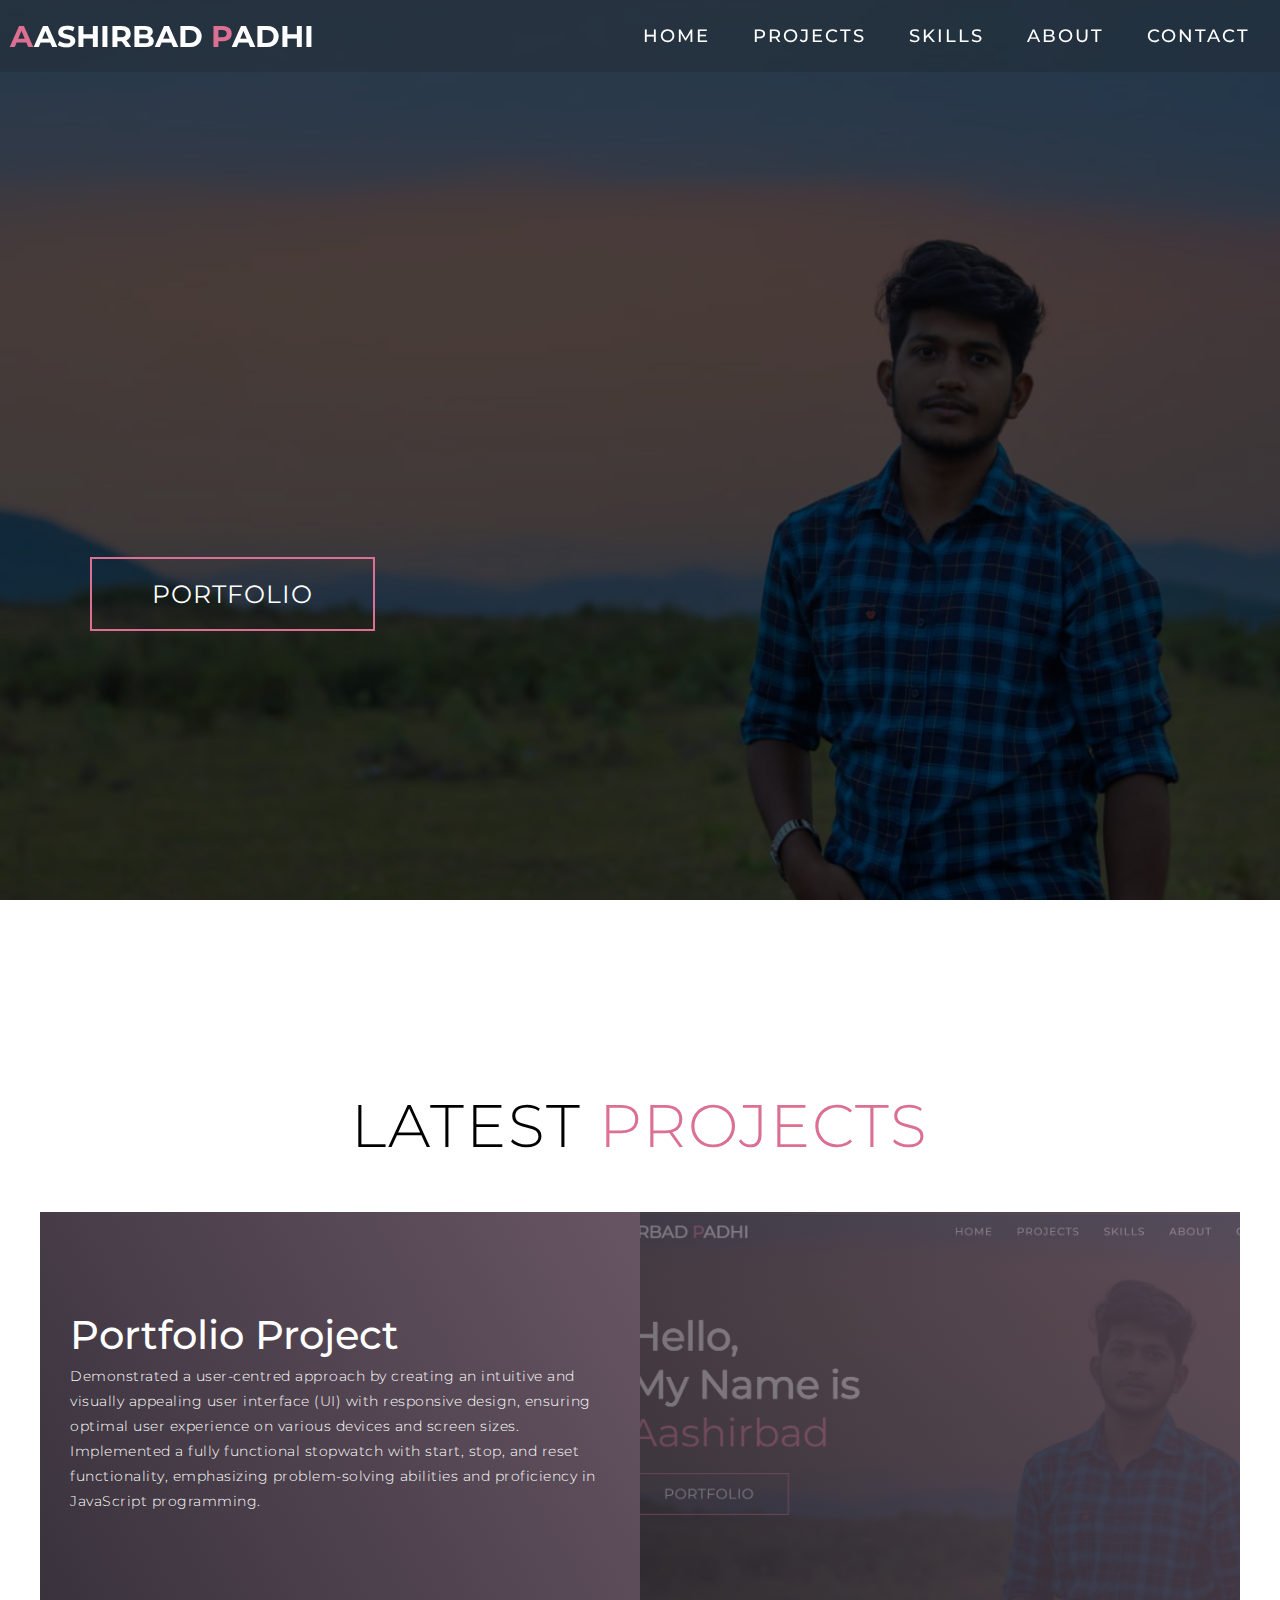
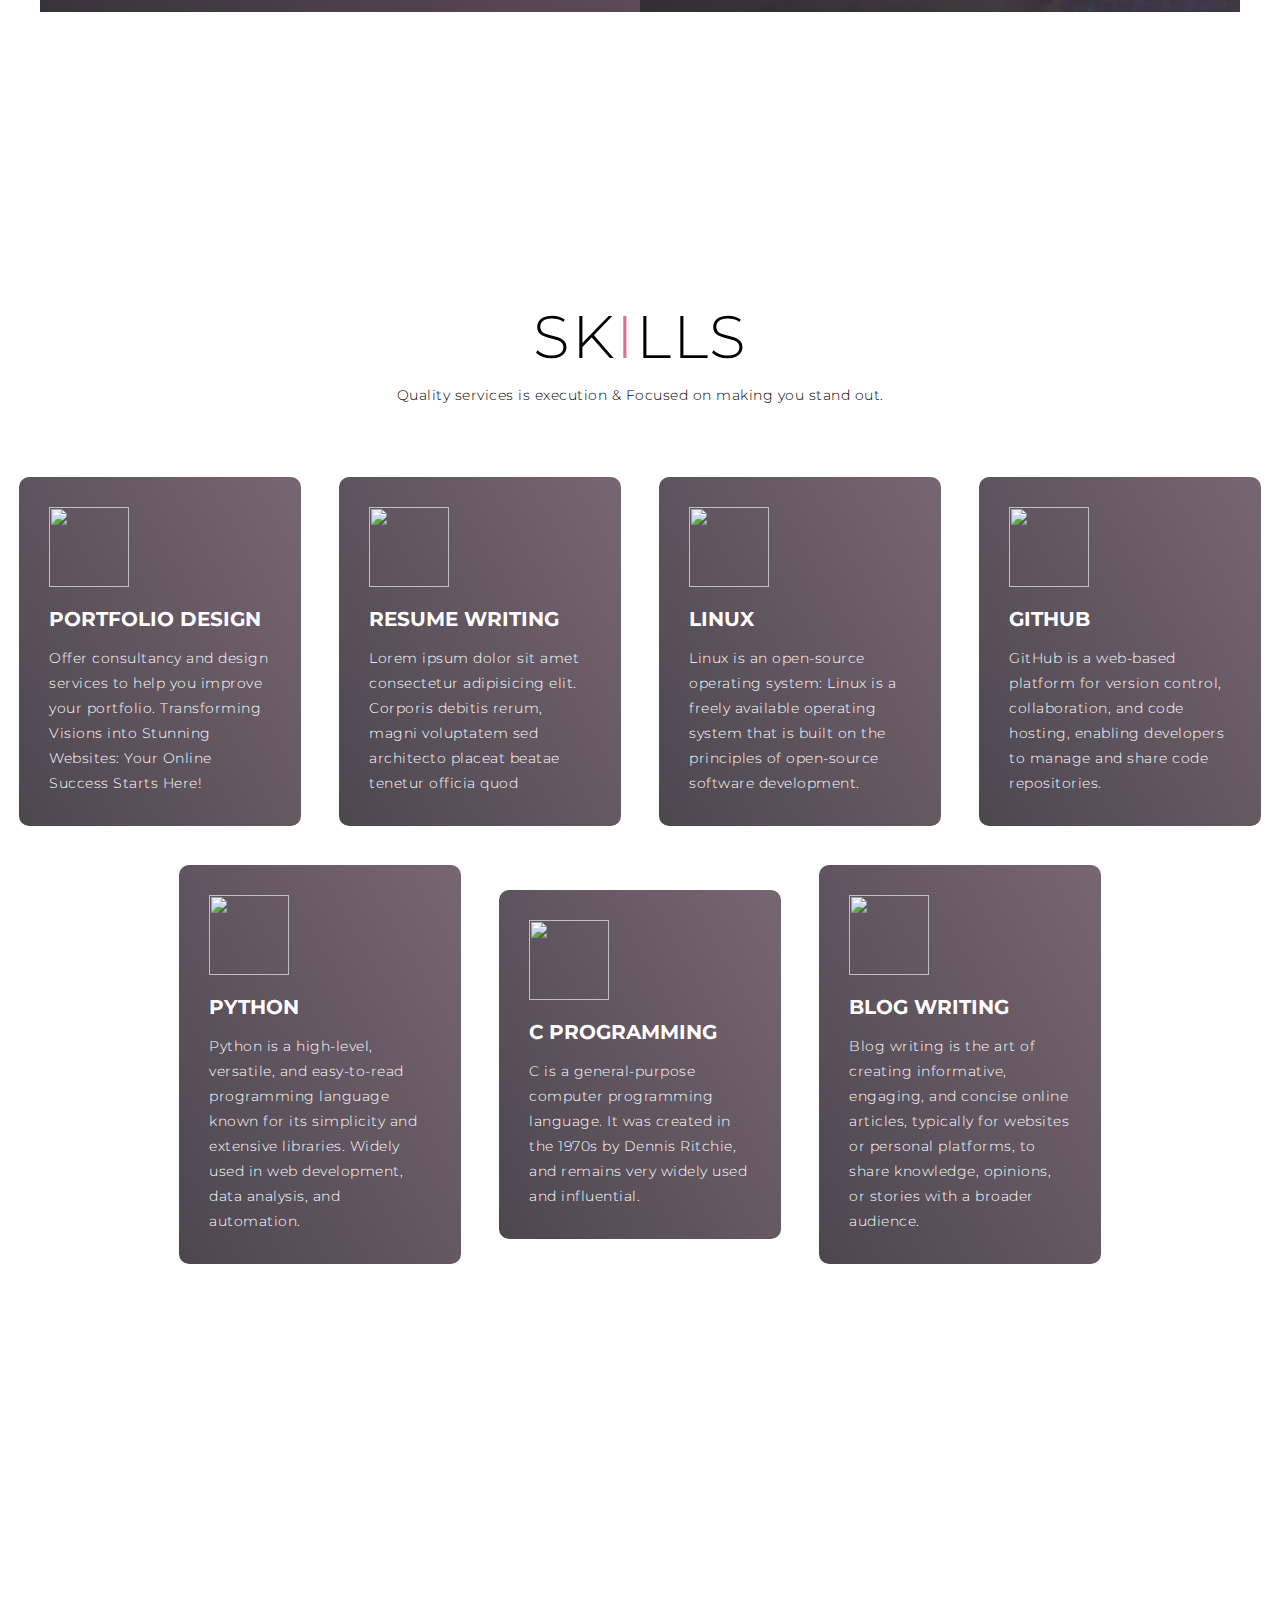
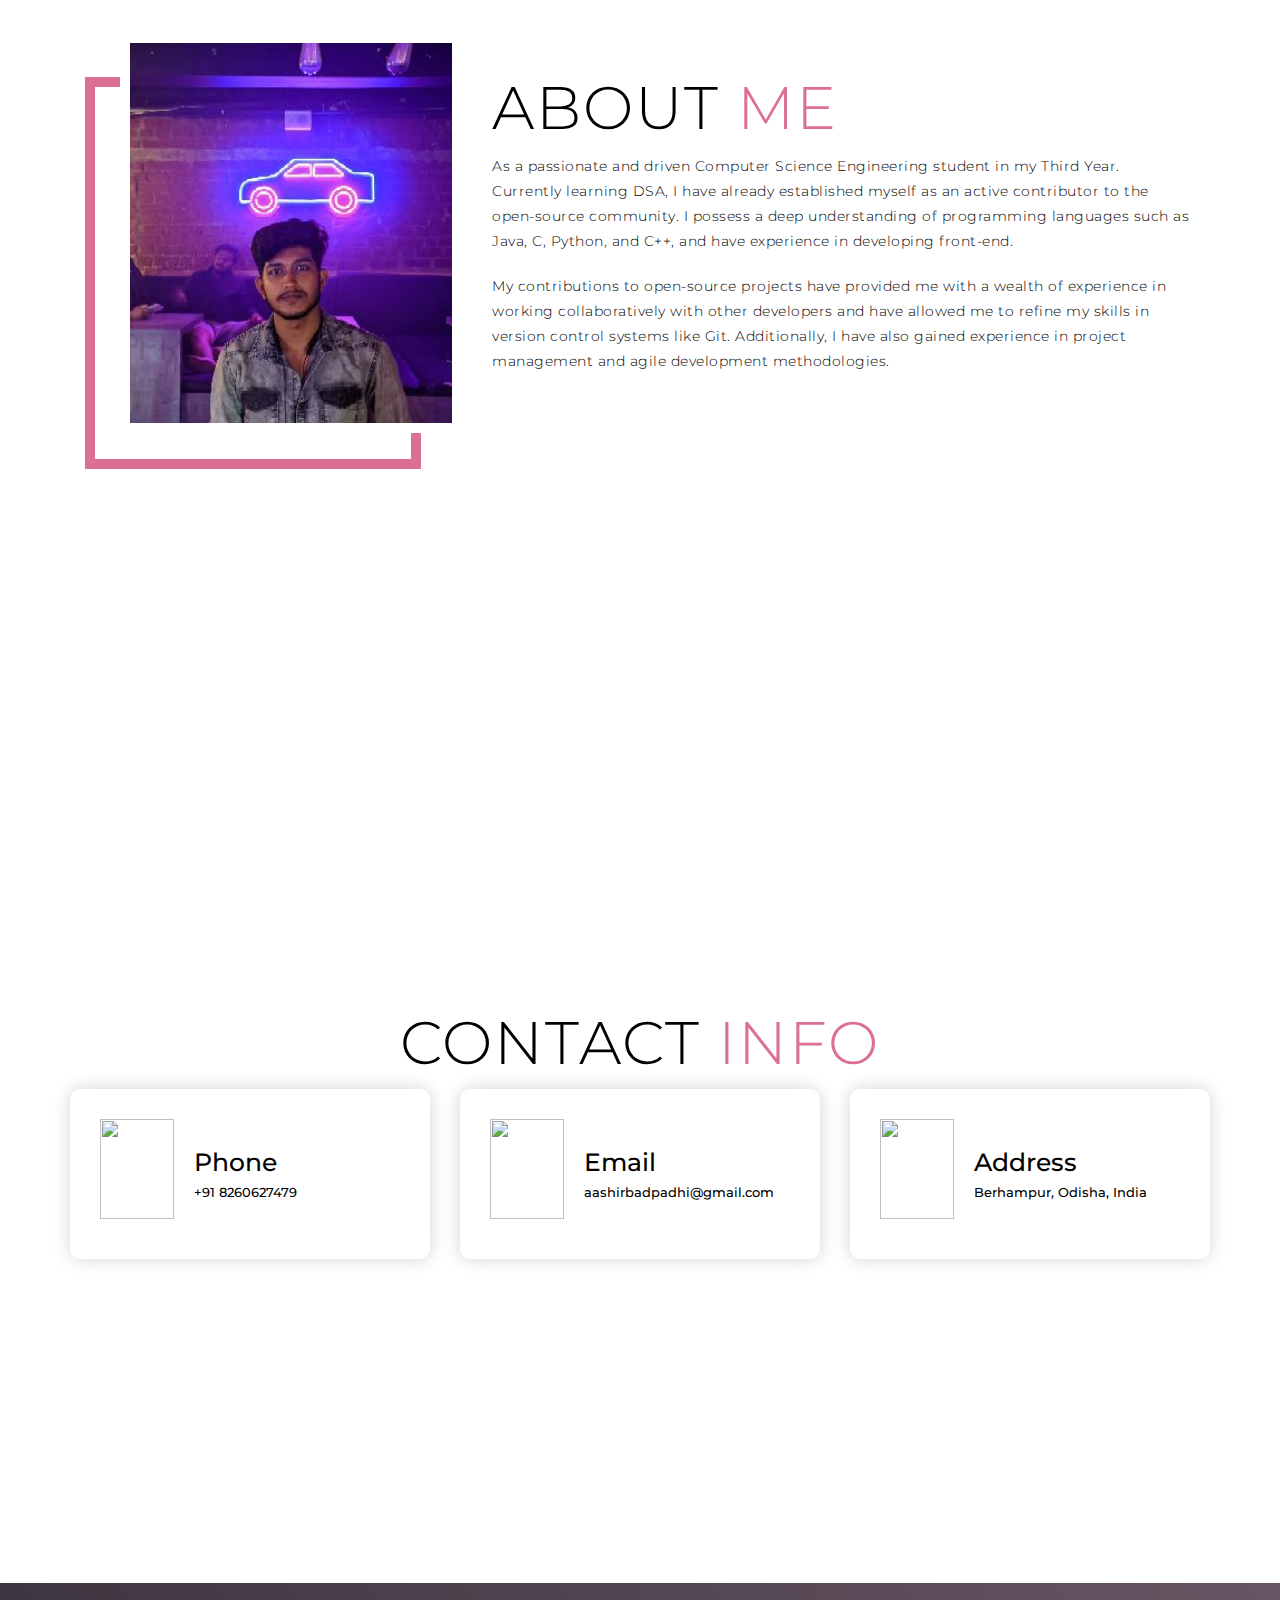
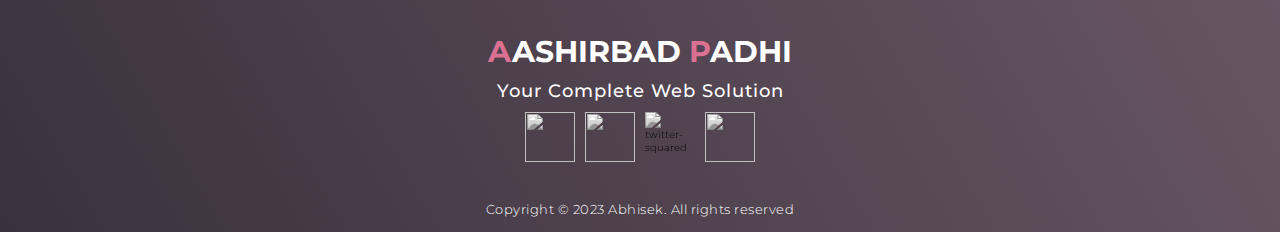
==== index.html @ 801e7cbf "portfolio site resources added" ====
<!DOCTYPE html>
<html lang="en">
<head>
  <meta charset="UTF-8">
  <meta name="viewport" content="width=device-width, initial-scale=1.0">
  <link rel="stylesheet" href="style.css">
  <title>Portfolio</title>
</head>
<body>
  <!-- Header -->
  <section id="header">
    <div class="header container">
      <div class="nav-bar">
        <div class="brand">
          <a href="#hero"><h1><span>A</span>ashirbad <span>P</span>adhi</h1></a>
        </div>
        <div class="nav-list">
          <div class="hamburger"><div class="bar"></div></div>
          <ul>
            <li><a href="#hero" data-after="Home">Home</a></li>
            <li><a href="#projects" data-after="Projects">Projects</a></li>
            <li><a href="#services" data-after="Service">Skills</a></li>
            <li><a href="#about" data-after="About">About</a></li>
            <li><a href="#contact" data-after="Contact">Contact</a></li>
          </ul>
        </div>
      </div>
    </div>
  </section>
  <!-- End Header -->


  <!-- Hero Section  -->
  <section id="hero">
    <div class="hero container">
      <div>
        <h1>Hello, <span></span></h1>
        <h1>My Name is <span></span></h1>
        <h1>Aashirbad <span></span></h1>
        <a href="#projects" type="button" class="cta">Portfolio</a>
      </div>
    </div>
  </section>
  <!-- End Hero Section  -->
  <!-- Projects Section -->
  <section id="projects">
    <div class="projects container">
      <div class="projects-header">
        <h1 class="section-title">Latest <span>Projects</span></h1>
      </div>
      <div class="all-projects">
        <div class="project-item">
          <div class="project-info">
            <h1>Portfolio Project</h1>
            <!-- <h2>Coding is Love</h2> -->
            <p>
              Demonstrated a user-centred approach by creating an intuitive and visually appealing user interface (UI) with responsive design, ensuring optimal user experience on various devices and screen sizes.
              Implemented a fully functional stopwatch with start, stop, and reset functionality, emphasizing problem-solving abilities and proficiency in JavaScript programming.
            </p>
          </div>
          <div class="project-img">
            <img src="./img/portfolio.png" alt="img">
          </div>
        </div>
      </div>
    </div>
  </section>
  <!-- End Projects Section -->

  <!-- Skills/Services Section -->
  <section id="services">
    <div class="services container">
      <div class="service-top">
        <h1 class="section-title">Sk<span>i</span>lls</h1>
        <p>Quality services is execution & Focused on making you stand out.</p>
      </div>
      <div class="service-bottom">
        <div class="service-item">
          <div class="icon"><img src="https://img.icons8.com/bubbles/100/000000/services.png"/></div>
          <h2>Portfolio Design</h2>
          <p>Offer consultancy and design services to help you improve your portfolio. Transforming Visions into Stunning Websites: Your Online Success Starts Here!</p>
        </div>
        <div class="service-item">
          <div class="icon"><img src="https://img.icons8.com/bubbles/100/000000/services.png"/></div>
          <h2>Resume Writing</h2>
          <p>Lorem ipsum dolor sit amet consectetur adipisicing elit. Corporis debitis rerum, magni voluptatem sed architecto placeat beatae tenetur officia quod</p>
        </div>
        <div class="service-item">
          <div class="icon"><img src="https://img.icons8.com/bubbles/100/000000/services.png"/></div>
          <h2>Linux</h2>
          <p>Linux is an open-source operating system: Linux is a freely available operating system that is built on the principles of open-source software development.</p>
        </div>
        <div class="service-item">
          <div class="icon"><img src="https://img.icons8.com/bubbles/100/000000/services.png"/></div>
          <h2>GitHub</h2>
          <p>GitHub is a web-based platform for version control, collaboration, and code hosting, enabling developers to manage and share code repositories.</p>
        </div>
        <div class="service-item">
          <div class="icon"><img src="https://img.icons8.com/bubbles/100/000000/services.png"/></div>
          <h2>Python</h2>
          <p>Python is a high-level, versatile, and easy-to-read programming language known for its simplicity and extensive libraries. Widely used in web development, data analysis, and automation.</p>
        </div>
        <div class="service-item">
          <div class="icon"><img src="https://img.icons8.com/bubbles/100/000000/services.png"/></div>
          <h2>C Programming</h2>
          <p>C is a general-purpose computer programming language. It was created in the 1970s by Dennis Ritchie, and remains very widely used and influential.</p>
        </div>
        <div class="service-item">
          <div class="icon"><img src="https://img.icons8.com/bubbles/100/000000/services.png"/></div>
          <h2>Blog Writing</h2>
          <p>Blog writing is the art of creating informative, engaging, and concise online articles, typically for websites or personal platforms, to share knowledge, opinions, or stories with a broader audience.</p>
        </div>
      </div>
    </div>
  </section>
  <!-- End Service Section -->


  <!-- About Section -->
  <section id="about">
    <div class="about container">
      <div class="col-left">
        <div class="about-img">
          <img src="./img/6560.jpg" alt="img">
        </div>
      </div>
      <div class="col-right">
        <h1 class="section-title">About <span>me</span></h1>
        <h2></h2>
        <p>As a passionate and driven Computer Science Engineering student in my Third Year. Currently learning DSA, I have already established myself as an active contributor to the open-source community. I possess a deep understanding of programming languages such as Java, C, Python, and C++, and have experience in developing front-end.
        </p>
        <p>My contributions to open-source projects have provided me with a wealth of experience in working collaboratively with other developers and have allowed me to refine my skills in version control systems like Git. Additionally, I have also gained experience in project management and agile development methodologies.</p>

      </div>
    </div>
  </section>
  <!-- End About Section -->

  <!-- Contact Section -->
  <section id="contact">
    <div class="contact container">
      <div><h1 class="section-title">Contact <span>info</span></h1></div>
      <div class="contact-items">
        <div class="contact-item">
          <div class="icon"><img src="https://img.icons8.com/bubbles/100/000000/phone.png"/></div>
          <div class="contact-info">
            <h1>Phone</h1>
            <h2>+91 8260627479</h2>
          </div>
        </div>
        <div class="contact-item">
          <div class="icon"><img src="https://img.icons8.com/bubbles/100/000000/new-post.png"/></div>
          <div class="contact-info">
            <h1>Email</h1>
            <h2>aashirbadpadhi@gmail.com</h2>
          </div>
        </div>
        <div class="contact-item">
          <div class="icon"><img src="https://img.icons8.com/bubbles/100/000000/map-marker.png"/></div>
          <div class="contact-info">
            <h1>Address</h1>
            <h2>Berhampur, Odisha, India</h2>
          </div>
        </div>
      </div>
    </div>
  </section>
  <!-- End Contact Section -->

  <!-- Footer -->
  <section id="footer">
    <div class="footer container">
      <div class="brand"><h1><span>A</span>ashirbad <span>P</span>adhi</h1></div>
      <h2>Your Complete Web Solution</h2>
      <div class="social-icon">
        <div class="social-item">
          <a href="https://www.facebook.com/abhisek.panda.31542/"><img src="https://img.icons8.com/bubbles/100/000000/facebook-new.png"/></a>
        </div>
        <div class="social-item">
          <a href="https://www.instagram.com/panda__abhisek/"><img src="https://img.icons8.com/bubbles/100/000000/instagram-new.png"/></a>
        </div>
        <div class="social-item">
          <a href="https://twitter.com/abhisekstwt?t=YmaEVm7Km2D3ZJAFjeZDhA&s=09"><img width="50" height="50" src="https://img.icons8.com/bubbles/50/twitter-squared.png" alt="twitter-squared"/></a>
        </div>
        <div class="social-item">
          <a href="https://www.linkedin.com/in/abhisek-panda03"><img src="https://img.icons8.com/bubbles/100/000000/linkedin.png"/></a>
        </div>
      </div>
      <p>Copyright © 2023 Abhisek. All rights reserved</p>
    </div>
  </section>
  <!-- End Footer -->
  <script src="./app.js"></script>
</body>
</html>
---- style.css ----
@import 'https://fonts.googleapis.com/css?family=Montserrat:300, 400, 700&display=swap';
* {
	padding: 0;
	margin: 0;
	box-sizing: border-box;
}
html {
	font-size: 10px;
	font-family: 'Montserrat', sans-serif;
	scroll-behavior: smooth;
}
a {
	text-decoration: none;
}
.container {
	min-height: 100vh;
	width: 100%;
	display: flex;
	align-items: center;
	justify-content: center;
}
img {
	height: 100%;
	width: 100%;
	object-fit: cover;
}
p {
	color: black;
	font-size: 1.4rem;
	margin-top: 5px;
	line-height: 2.5rem;
	font-weight: 300;
	letter-spacing: .05rem;
}
.section-title {
	font-size: 4rem;
	font-weight: 300;
	color: black;
	margin-bottom: 10px;
	text-transform: uppercase;
	letter-spacing: .2rem;
	text-align: center;
}
.section-title span {
	color: palevioletred;
}

.cta {
	display: inline-block;
	padding: 10px 30px;
	color: white;
	background-color: transparent;
	border: 2px solid palevioletred;
	font-size: 2rem;
	text-transform: uppercase;
	letter-spacing: .1rem;
	margin-top: 30px;
	transition: .3s ease;
	transition-property: background-color, color;
}
.cta:hover {
	color: white;
	background-color: palevioletred;
}
.brand h1 {
	font-size: 3rem;
	text-transform: uppercase;
	color: white;
}
.brand h1 span {
	color: palevioletred;
}

/* Header section */
#header {
	position: fixed;
	z-index: 1000;
	left: 0;
	top: 0;
	width: 100vw;
	height: auto;
}
#header .header {
	min-height: 8vh;
	background-color: rgba(31, 30, 30, 0.24);
	transition: .3s ease background-color;
}
#header .nav-bar {
	display: flex;
	align-items: center;
	justify-content: space-between;
	width: 100%;
	height: 100%;
	max-width: 1300px;
	padding: 0 10px;
}
#header .nav-list ul {
	list-style: none;
	position: absolute;
	background-color: rgb(31, 32, 32);
	width: 100vw;
	height: 100vh;
	left: 100%;
	top: 0;
	display: flex;
	flex-direction: column;
	justify-content: center;
	align-items: center;
	z-index: 1;
	overflow-x: hidden;
	transition: .5s ease left;
}
#header .nav-list ul.active {
	left: 0%;
}
#header .nav-list ul a {
	font-size: 2.5rem;
	font-weight: 500;
	letter-spacing: .2rem;
	text-decoration: none;
	color: white;
	text-transform: uppercase;
	padding: 20px;
	display: block;
}
#header .nav-list ul a::after {
	content: attr(data-after);
	position: absolute;
	top: 50%;
	left: 50%;
	transform: translate(-50%, -50%) scale(0);
	color: rgba(240, 248, 255, 0.021);
	font-size: 13rem;
	letter-spacing: 50px;
	z-index: -1;
	transition: .3s ease letter-spacing;
}
#header .nav-list ul li:hover a::after {
	transform: translate(-50%, -50%) scale(1);
	letter-spacing: initial;
}
#header .nav-list ul li:hover a {
	color: palevioletred;
}
#header .hamburger {
	height: 60px;
	width: 60px;
	display: inline-block;
	border: 3px solid white;
	border-radius: 50%;
	position: relative;
	display: flex;
	align-items: center;
	justify-content: center;
	z-index: 100;
	cursor: pointer;
	transform: scale(.8);
	margin-right: 20px;
}
#header .hamburger:after {
	position: absolute;
	content: '';
	height: 100%;
	width: 100%;
	border-radius: 50%;
	border: 3px solid white;
	animation: hamburger_puls 1s ease infinite;
}
#header .hamburger .bar {
	height: 2px;
	width: 30px;
	position: relative;
	background-color: white;
	z-index: -1;
}
#header .hamburger .bar::after,
#header .hamburger .bar::before {
	content: '';
	position: absolute;
	height: 100%;
	width: 100%;
	left: 0;
	background-color: white;
	transition: .3s ease;
	transition-property: top, bottom;
}
#header .hamburger .bar::after {
	top: 8px;
}
#header .hamburger .bar::before {
	bottom: 8px;
}
#header .hamburger.active .bar::before {
	bottom: 0;
}
#header .hamburger.active .bar::after {
	top: 0;
}
/* End Header section */

/* Hero Section */
#hero {
	background-image: url(./img/WhatsApp\ Image\ 2023-11-06\ at\ 11.22.39_706e0c2b.jpg);
	background-size:cover;
	background-position:center;
	position: relative;
	z-index: 1;
}
#hero::after {
	content: '';
	position: absolute;
	left: 0;
	top: 0;
	height: 100%;
	width: 100%;
	background-color: black;
	opacity: .7;
	z-index: -1;
}
#hero .hero {
	max-width: 1200px;
	margin: 0 auto;
	padding: 0 50px;
	justify-content: flex-start;
}
#hero h1 {
	display: block;
	width: fit-content;
	font-size: 4rem;
	position: relative;
	color: transparent;
	animation: text_reveal .5s ease forwards;
	animation-delay: 1s;
}
#hero h1:nth-child(1) {
	animation-delay: 1s;
}
#hero h1:nth-child(2) {
	animation-delay: 2s;
}
#hero h1:nth-child(3) {
	animation: text_reveal_name .5s ease forwards;
	animation-delay: 3s;
}
#hero h1:nth-child(4) {
	font-size: 4rem;
	animation-delay: 4s;
}
#hero h1 span {
	position: absolute;
	top: 0;
	left: 0;
	height: 100%;
	width: 0;
	background-color: palevioletred;
	animation: text_reveal_box 1s ease;
	animation-delay: .5s;
}
#hero h1:nth-child(1) span {
	animation-delay: .5s;
}
#hero h1:nth-child(2) span {
	animation-delay: 1.5s;
}
#hero h1:nth-child(3) span {
	animation-delay: 2.5s;
}
#hero h1:nth-child(4) span {
	animation-delay: 3.5s;
}

/* End Hero Section */

/* Services Section */
#services .services {
	flex-direction: column;
	text-align: center;
	max-width: 1500px;
	margin: 0 auto;
	padding: 100px 0;
}
#services .service-top {
	max-width: 500px;
	margin: 0 auto;
}
#services .service-bottom {
	display: flex;
	align-items: center;
	justify-content: center;
	flex-wrap: wrap;
	margin-top: 50px;
}
#services .service-item {
	flex-basis: 80%;
	display: flex;
	align-items: flex-start;
	justify-content: center;
	flex-direction: column;
	padding: 30px;
	border-radius: 10px;
	background-image: url(./img/img-1.png);
	background-size: cover;
	margin: 10px 5%;
	position: relative;
	z-index: 1;
	overflow: hidden;
}
#services .service-item::after {
	content: '';
	position: absolute;
	left: 0;
	top: 0;
	height: 100%;
	width: 100%;
	background-image: linear-gradient(60deg, #39323c 0%, #685563 100%);
	opacity: .9;
	z-index: -1;
}
#services .service-bottom .icon {
	height: 80px;
	width: 80px;
	margin-bottom: 20px;
}
#services .service-item h2 {
	font-size: 2rem;
	color: white;
	margin-bottom: 10px;
	text-transform: uppercase;
}
#services .service-item p {
	color: white;
	text-align: left;
}
/* End Services Section */

/* Projects section */
#projects .projects {
	flex-direction: column;
	max-width: 1200px;
	margin: 0 auto;
	padding: 100px 0;
}
#projects .projects-header h1 {
	margin-bottom: 50px;
}
#projects .all-projects {
	display: flex;
	align-items: center;
	justify-content: center;
	flex-direction: column;
}
#projects .project-item {
	display: flex;
	align-items: center;
	justify-content: center;
	flex-direction: column;
	width: 80%;
	margin: 20px auto;
	overflow: hidden;
	border-radius: 10px;
}
#projects .project-info {
	padding: 30px;
	flex-basis: 50%;
	height: 100%;
	display: flex;
	align-items: flex-start;
	justify-content: center;
	flex-direction: column;
	background-image: linear-gradient(60deg, #39323c 0%, #685563 100%);
	color: white;
}
#projects .project-info h1 {
	font-size: 4rem;
	font-weight: 500;
}
#projects .project-info h2 {
	font-size: 1.8rem;
	font-weight: 500;
	margin-top: 10px;
}
#projects .project-info p {
	color: white;
}
#projects .project-img {
	flex-basis: 50%;
	height: 300px;
	overflow: hidden;
	position: relative;
}
#projects .project-img:after {
	content: '';
	position: absolute;
	left: 0;
	top: 0;
	height: 100%;
	width: 100%;
	background-image: linear-gradient(60deg, #39323c 0%, #685563 100%);
	opacity: .7;
}
#projects .project-img img {
	transition: .3s ease transform;
}
#projects .project-item:hover .project-img img {
	transform: scale(1.1);
}
/* End Projects section */

/* About Section */
#about .about {
	flex-direction: column-reverse;
	text-align: center;
	max-width: 1200px;
	margin: 0 auto;
	padding: 100px 20px;
}
#about .col-left {
	width: 250px;
	height: 360px;
}
#about .col-right {
	width: 100%;
}
#about .col-right h2 {
	font-size: 1.8rem;
	font-weight: 500;
	letter-spacing: .2rem;
	margin-bottom: 10px;
}
#about .col-right p {
	margin-bottom: 20px;
}
#about .col-right .cta {
	color: black;
	margin-bottom: 50px;
	padding: 10px 20px;
	font-size: 2rem;
}
#about .col-left .about-img {
	height: 100%;
	width: 100%;
	position: relative;
	border: 10px solid white;
}
#about .col-left .about-img::after {
	content: '';
	position: absolute;
	left: -33px;
	top: 19px;
	height: 98%;
	width: 98%;
	border: 7px solid palevioletred;
	z-index: -1;
}
/* End About Section */

/* contact Section */
#contact .contact {
	flex-direction: column;
	max-width: 1200px;
	margin: 0 auto;
}
#contact .contact-items {
	width: 400px;
}
#contact .contact-item {
	width: 80%;
	padding: 20px;
	text-align: center;
	border-radius: 10px;
	padding: 30px;
	margin: 30px;
	display: flex;
	justify-content: center;
	align-items: center;
	flex-direction: column;
	box-shadow: 0px 0px 18px 0 #0000002c;
	transition: .3s ease box-shadow;
}
#contact .contact-item:hover {
	box-shadow: 0px 0px 5px 0 #0000002c;
}
#contact .icon {
	width: 70px;
	margin: 0 auto;
	margin-bottom: 10px;
}
#contact .contact-info h1 {
	font-size: 2.5rem;
	font-weight: 500;
	margin-bottom: 5px;
}
#contact .contact-info h2 {
	font-size: 1.3rem;
	line-height: 2rem;
	font-weight: 500;
}
/*End contact Section */

/* Footer */
#footer {
	background-image: linear-gradient(60deg, #39323c 0%, #685563 100%);
}
#footer .footer {
	min-height: 200px;
	flex-direction: column;
	padding-top: 50px;
	padding-bottom: 10px;
}
#footer h2 {
	color: white;
	font-weight: 500;
	font-size: 1.8rem;
	letter-spacing: .1rem;
	margin-top: 10px;
	margin-bottom: 10px;
}
#footer .social-icon {
	display: flex;
	margin-bottom: 30px;
}
#footer .social-item {
	height: 50px;
	width: 50px;
	margin: 0 5px;
}
#footer .social-item img {
	filter: grayscale(1);
	transition: .3s ease filter;
}
#footer .social-item:hover img {
	filter: grayscale(0);
}
#footer p {
	color: white;
	font-size: 1.3rem;
}
/* End Footer */

/* Keyframes */
@keyframes hamburger_puls {
	0% {
		opacity: 1;
		transform: scale(1);
	}
	100% {
		opacity: 0;
		transform: scale(1.4);
	}
}
@keyframes text_reveal_box {
	50% {
		width: 100%;
		left: 0;
	}
	100% {
		width: 0;
		left: 100%;
	}
}
@keyframes text_reveal {
	100% {
		color: white;
	}
}
@keyframes text_reveal_name {
	100% {
		color: palevioletred;
		font-weight: 500;
	}
}
/* End Keyframes */

/* Media Query For Tablet */
@media only screen and (min-width: 768px) {
	.cta {
		font-size: 2.5rem;
		padding: 20px 60px;
	}
	h1.section-title {
		font-size: 6rem;
	}

	/* Hero */
	#hero h1 {
		font-size: 7rem;
	}
	/* End Hero */

	/* Services Section */
	#services .service-bottom .service-item {
		flex-basis: 45%;
		margin: 2.5%;
	}
	/* End Services Section */

	/* Project */
	#projects .project-item {
		flex-direction: row;
	}
	#projects .project-item:nth-child(even) {
		flex-direction: row-reverse;
	}
	#projects .project-item {
		height: 400px;
		margin: 0;
		width: 100%;
		border-radius: 0;
	}
	#projects .all-projects .project-info {
		height: 100%;
	}
	#projects .all-projects .project-img {
		height: 100%;
	}
	/* End Project */

	/* About */
	#about .about {
		flex-direction: row;
	}
	#about .col-left {
		width: 600px;
		height: 400px;
		padding-left: 60px;
	}
	#about .about .col-left .about-img::after {
		left: -45px;
		top: 34px;
		height: 98%;
		width: 98%;
		border: 10px solid palevioletred;
	}
	#about .col-right {
		text-align: left;
		padding: 30px;
	}
	#about .col-right h1 {
		text-align: left;
	}
	/* End About */

	/* contact  */
	#contact .contact {
		flex-direction: column;
		padding: 100px 0;
		align-items: center;
		justify-content: center;
		min-width: 20vh;
	}
	#contact .contact-items {
		width: 100%;
		display: flex;
		flex-direction: row;
		justify-content: space-evenly;
		margin: 0;
	}
	#contact .contact-item {
		width: 30%;
		margin: 0;
		flex-direction: row;
	}
	#contact .contact-item .icon {
		height: 100px;
		width: 100px;
	}
	#contact .contact-item .icon img {
		object-fit: contain;
	}
	#contact .contact-item .contact-info {
		width: 100%;
		text-align: left;
		padding-left: 20px;
	}
	/* End contact  */
}
/* End Media Query For Tablet */

/* Media Query For Desktop */
@media only screen and (min-width: 1200px) {
	/* header */
	#header .hamburger {
		display: none;
	}
	#header .nav-list ul {
		position: initial;
		display: block;
		height: auto;
		width: fit-content;
		background-color: transparent;
	}
	#header .nav-list ul li {
		display: inline-block;
	}
	#header .nav-list ul li a {
		font-size: 1.8rem;
	}
	#header .nav-list ul a:after {
		display: none;
	}
	/* End header */

	#services .service-bottom .service-item {
		flex-basis: 22%;
		margin: 1.5%;
	}
}
/* End  Media Query For Desktop */
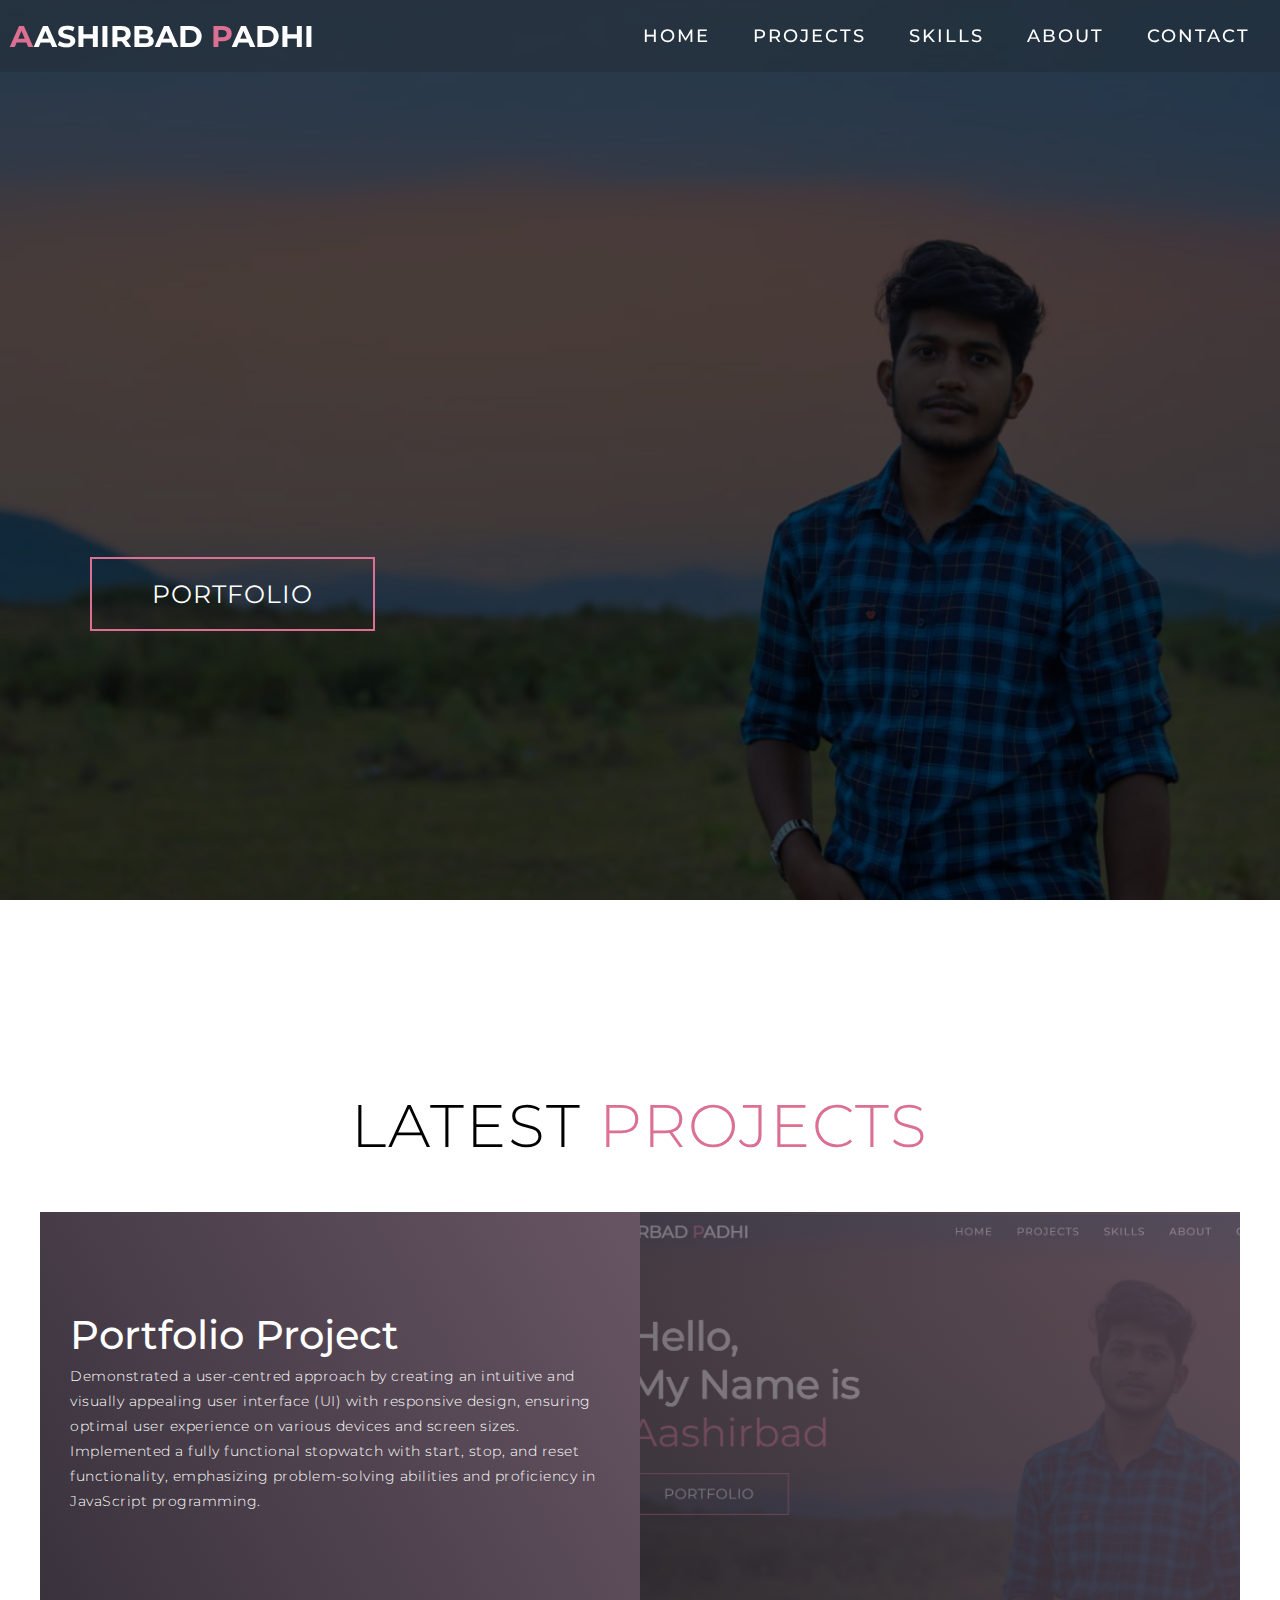
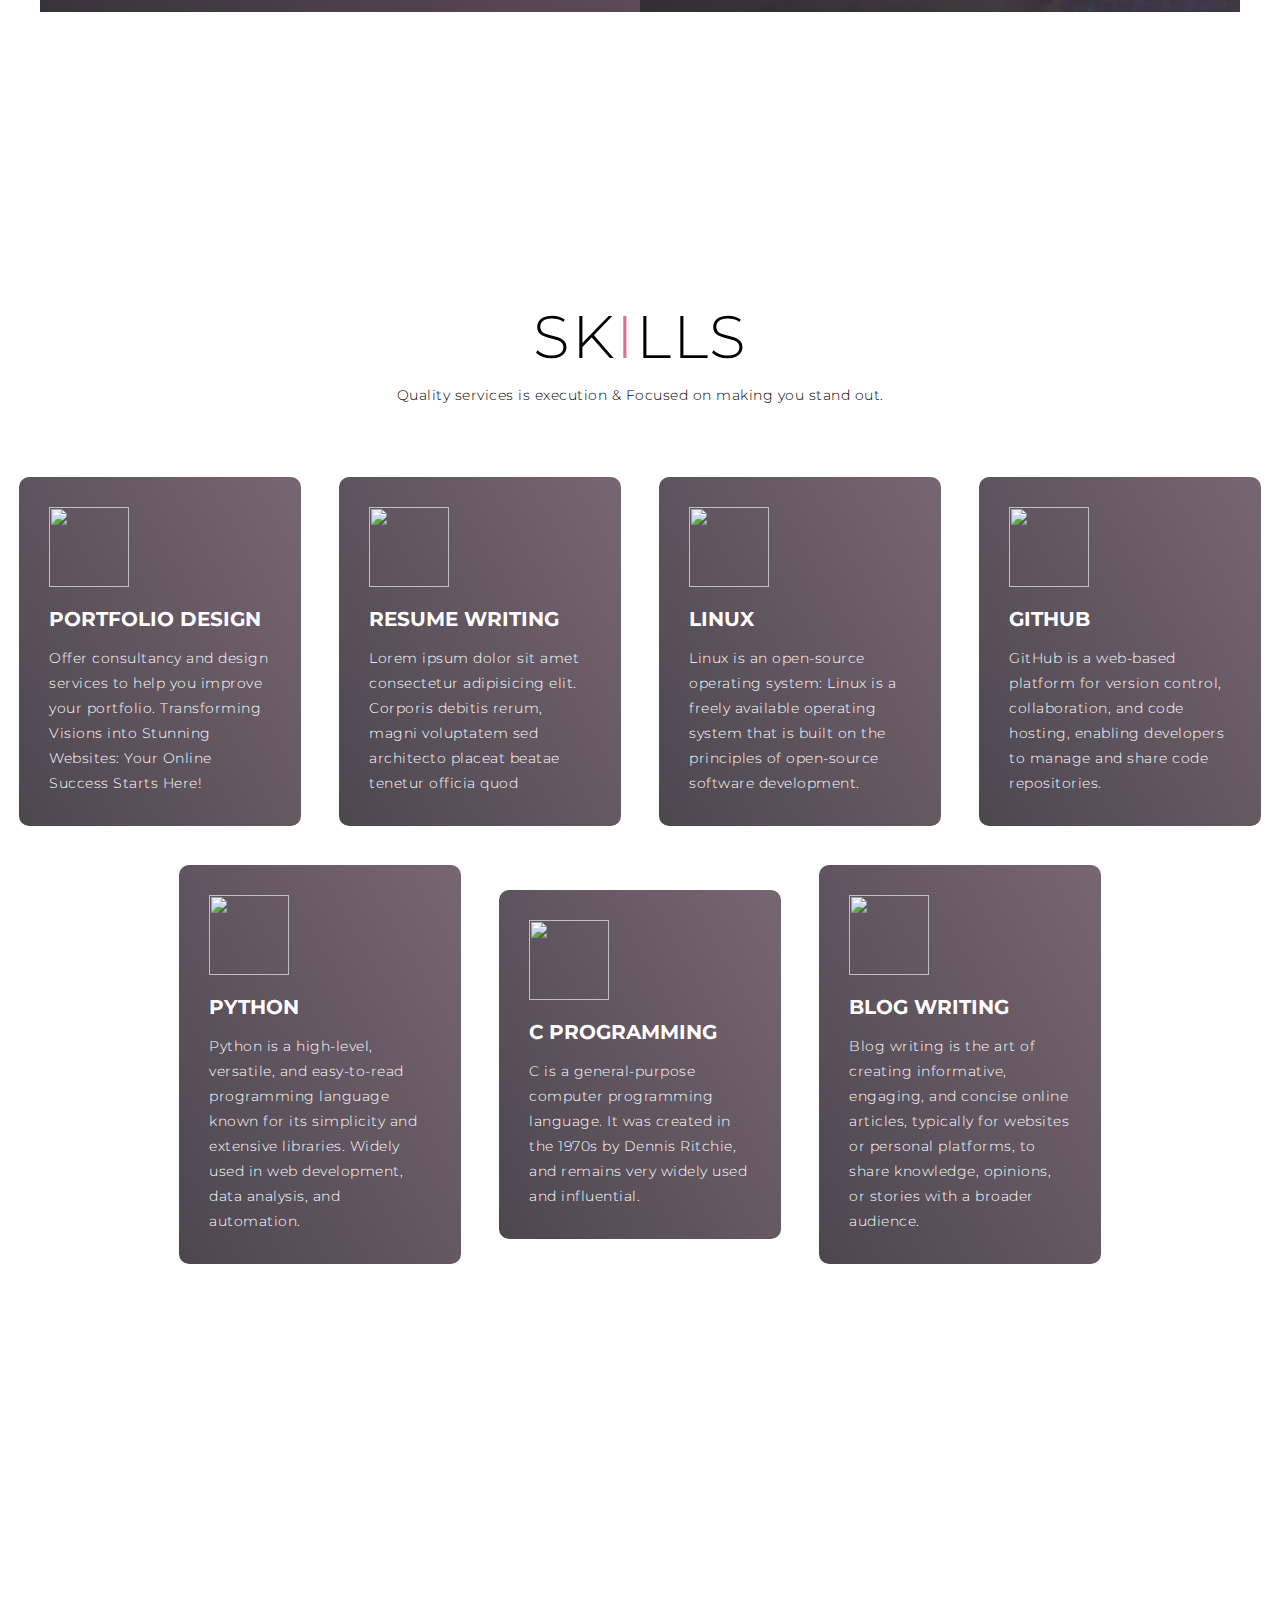
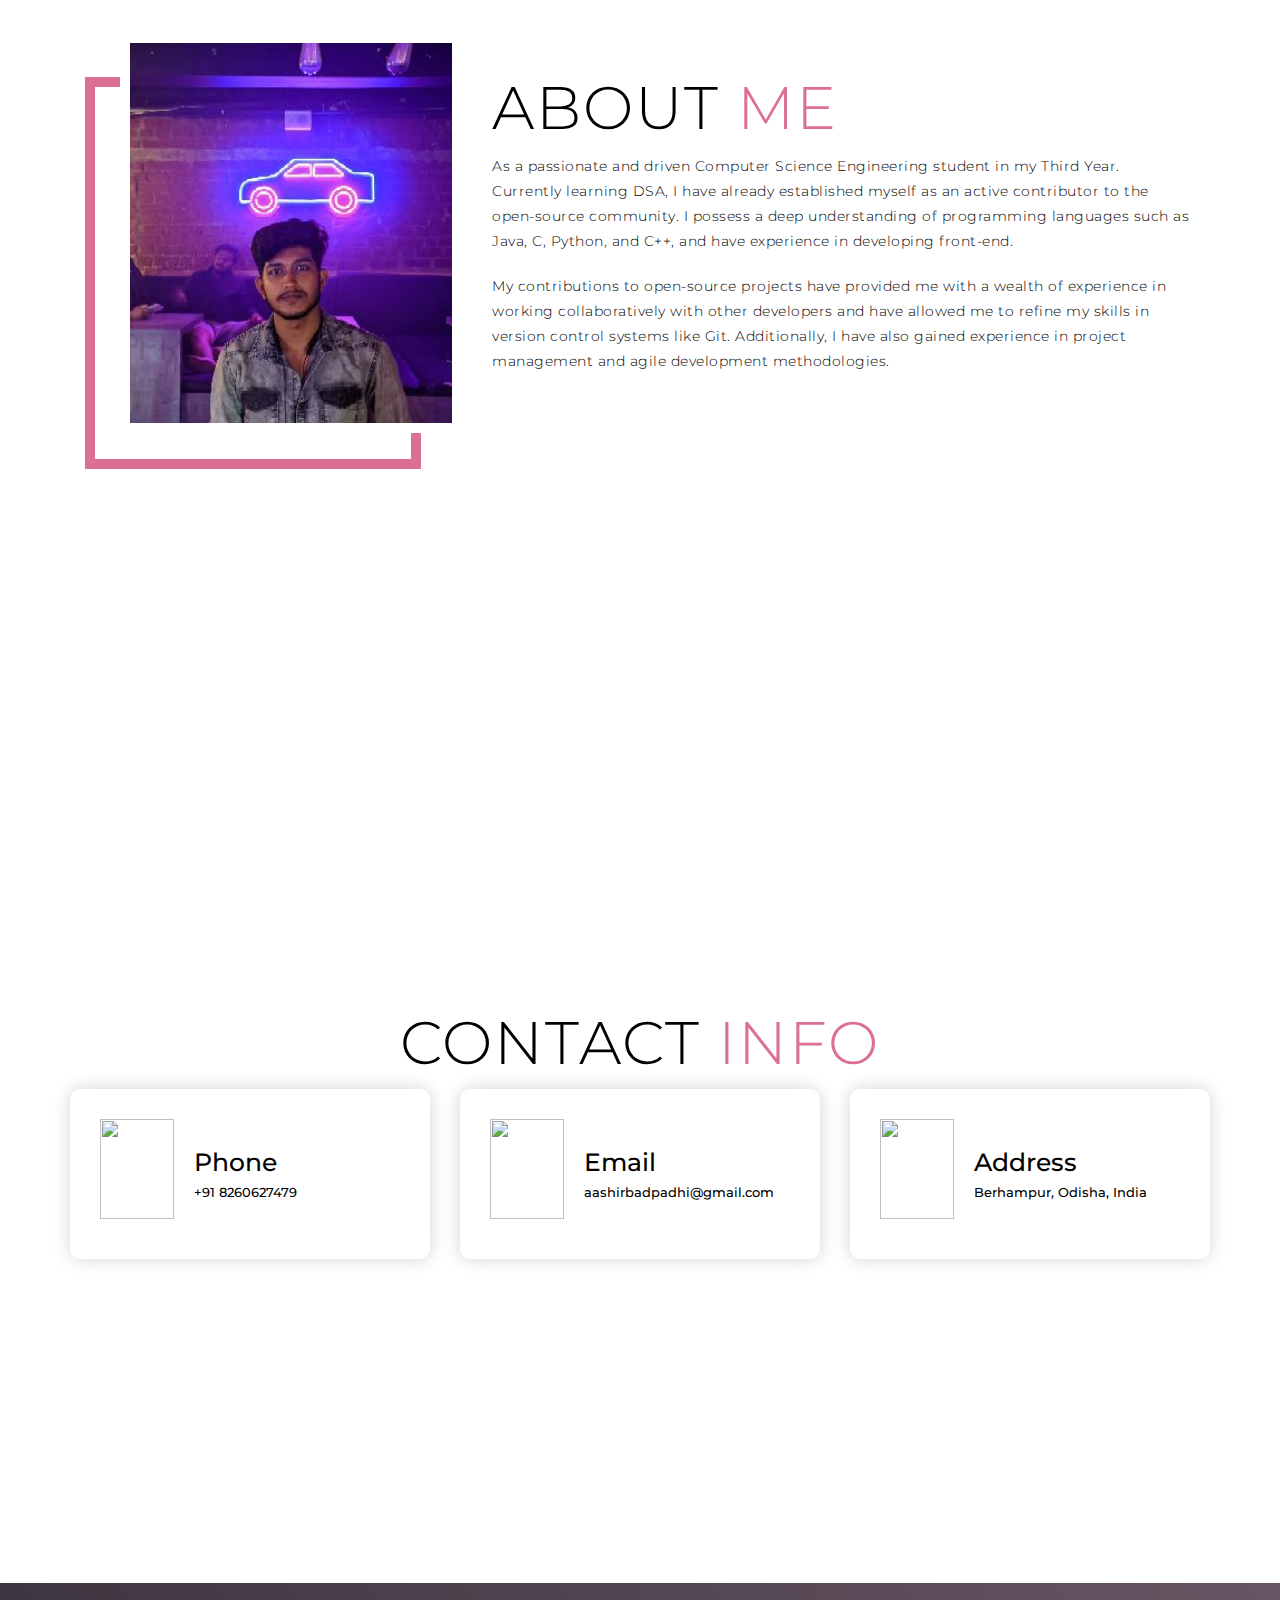
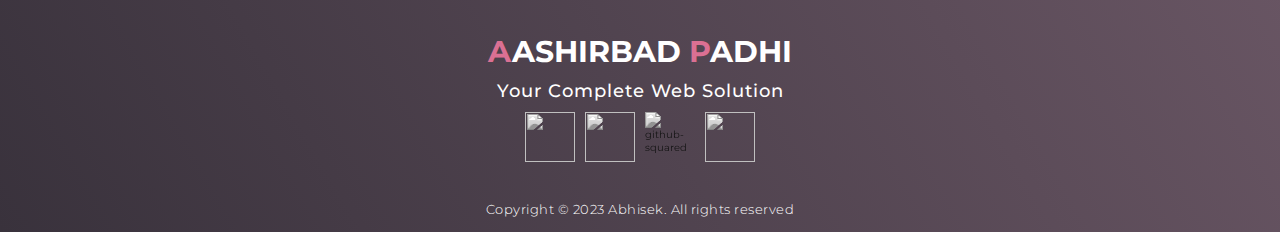
==== commit 60977498: "modified" ====
--- a/index.html
+++ b/index.html
@@ -180,7 +180,7 @@
           <a href="https://www.instagram.com/panda__abhisek/"><img src="https://img.icons8.com/bubbles/100/000000/instagram-new.png"/></a>
         </div>
         <div class="social-item">
-          <a href="https://twitter.com/abhisekstwt?t=YmaEVm7Km2D3ZJAFjeZDhA&s=09"><img width="50" height="50" src="https://img.icons8.com/bubbles/50/twitter-squared.png" alt="twitter-squared"/></a>
+          <a href="https://twitter.com/abhisekstwt?t=YmaEVm7Km2D3ZJAFjeZDhA&s=09"><img width="50" height="50" src="https://img.icons8.com/bubbles/100/000000/github-new.png" alt="github-squared"/></a>
         </div>
         <div class="social-item">
           <a href="https://www.linkedin.com/in/abhisek-panda03"><img src="https://img.icons8.com/bubbles/100/000000/linkedin.png"/></a>
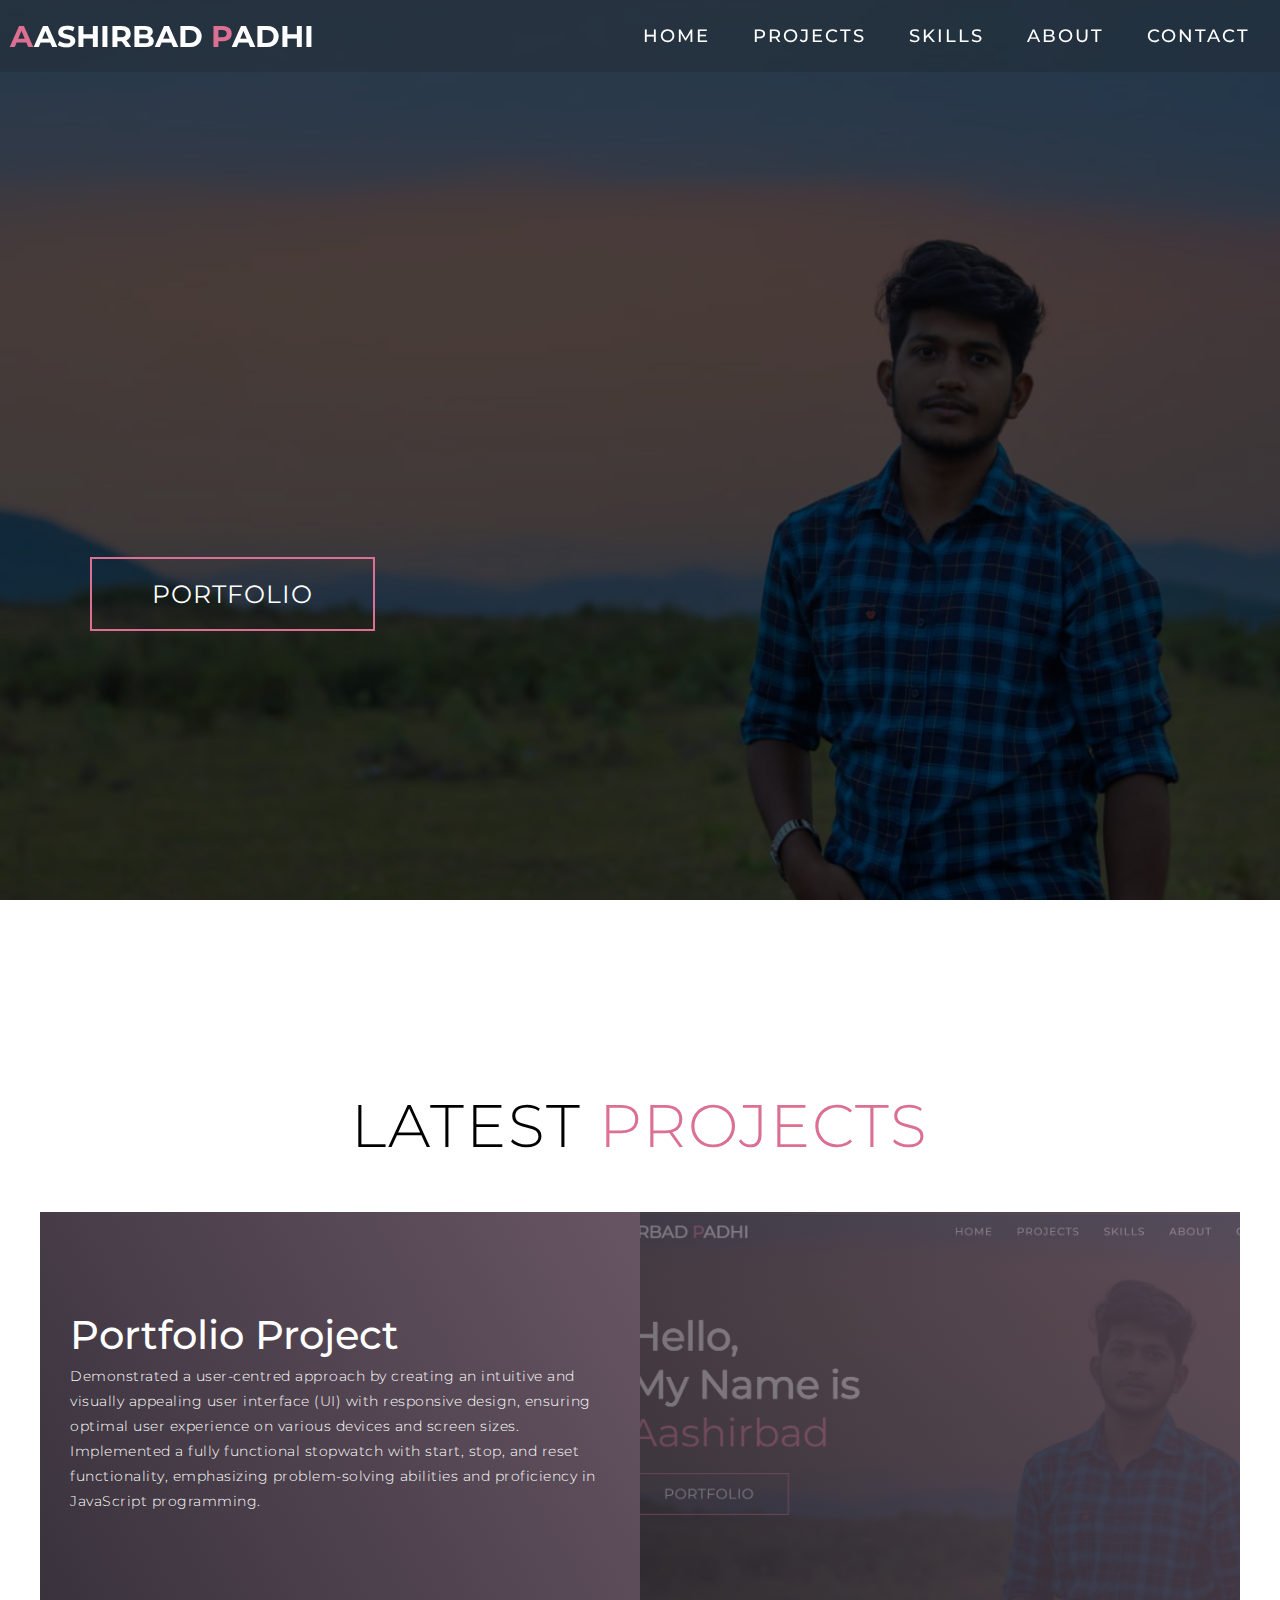
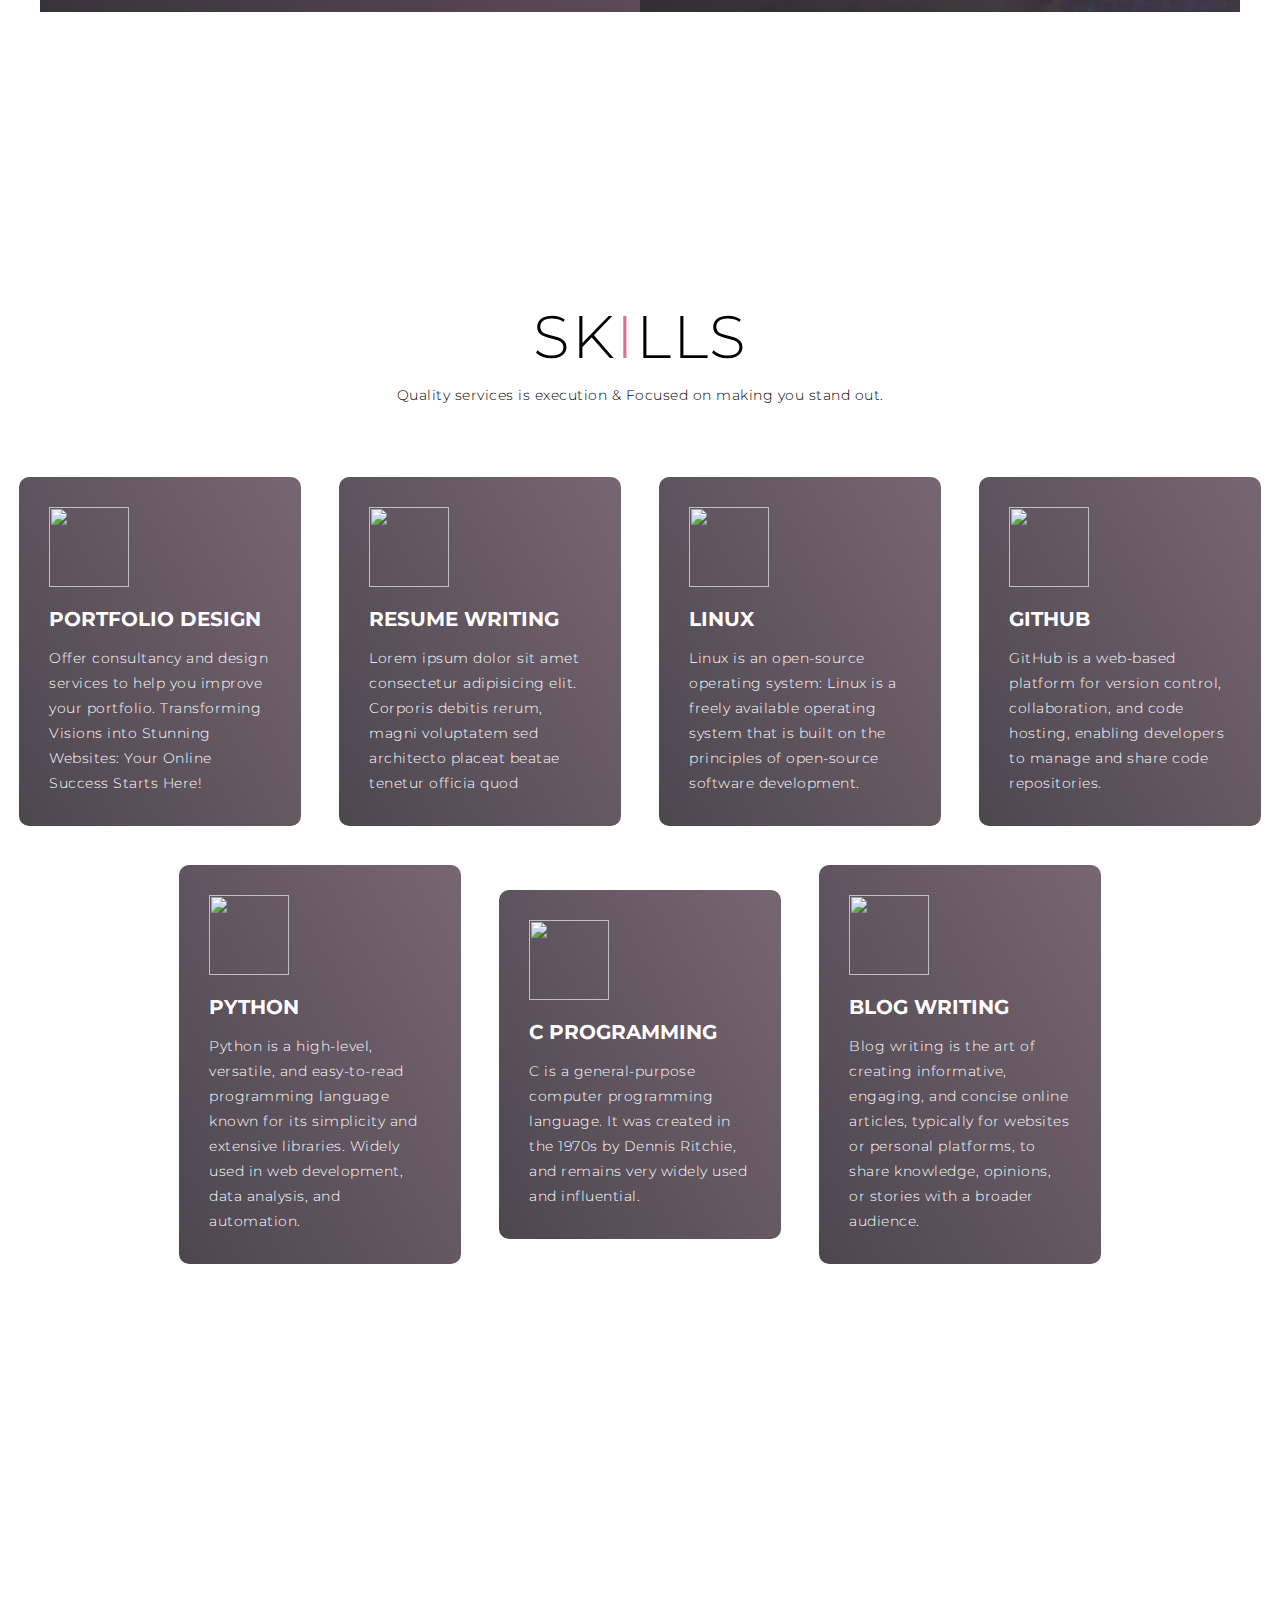
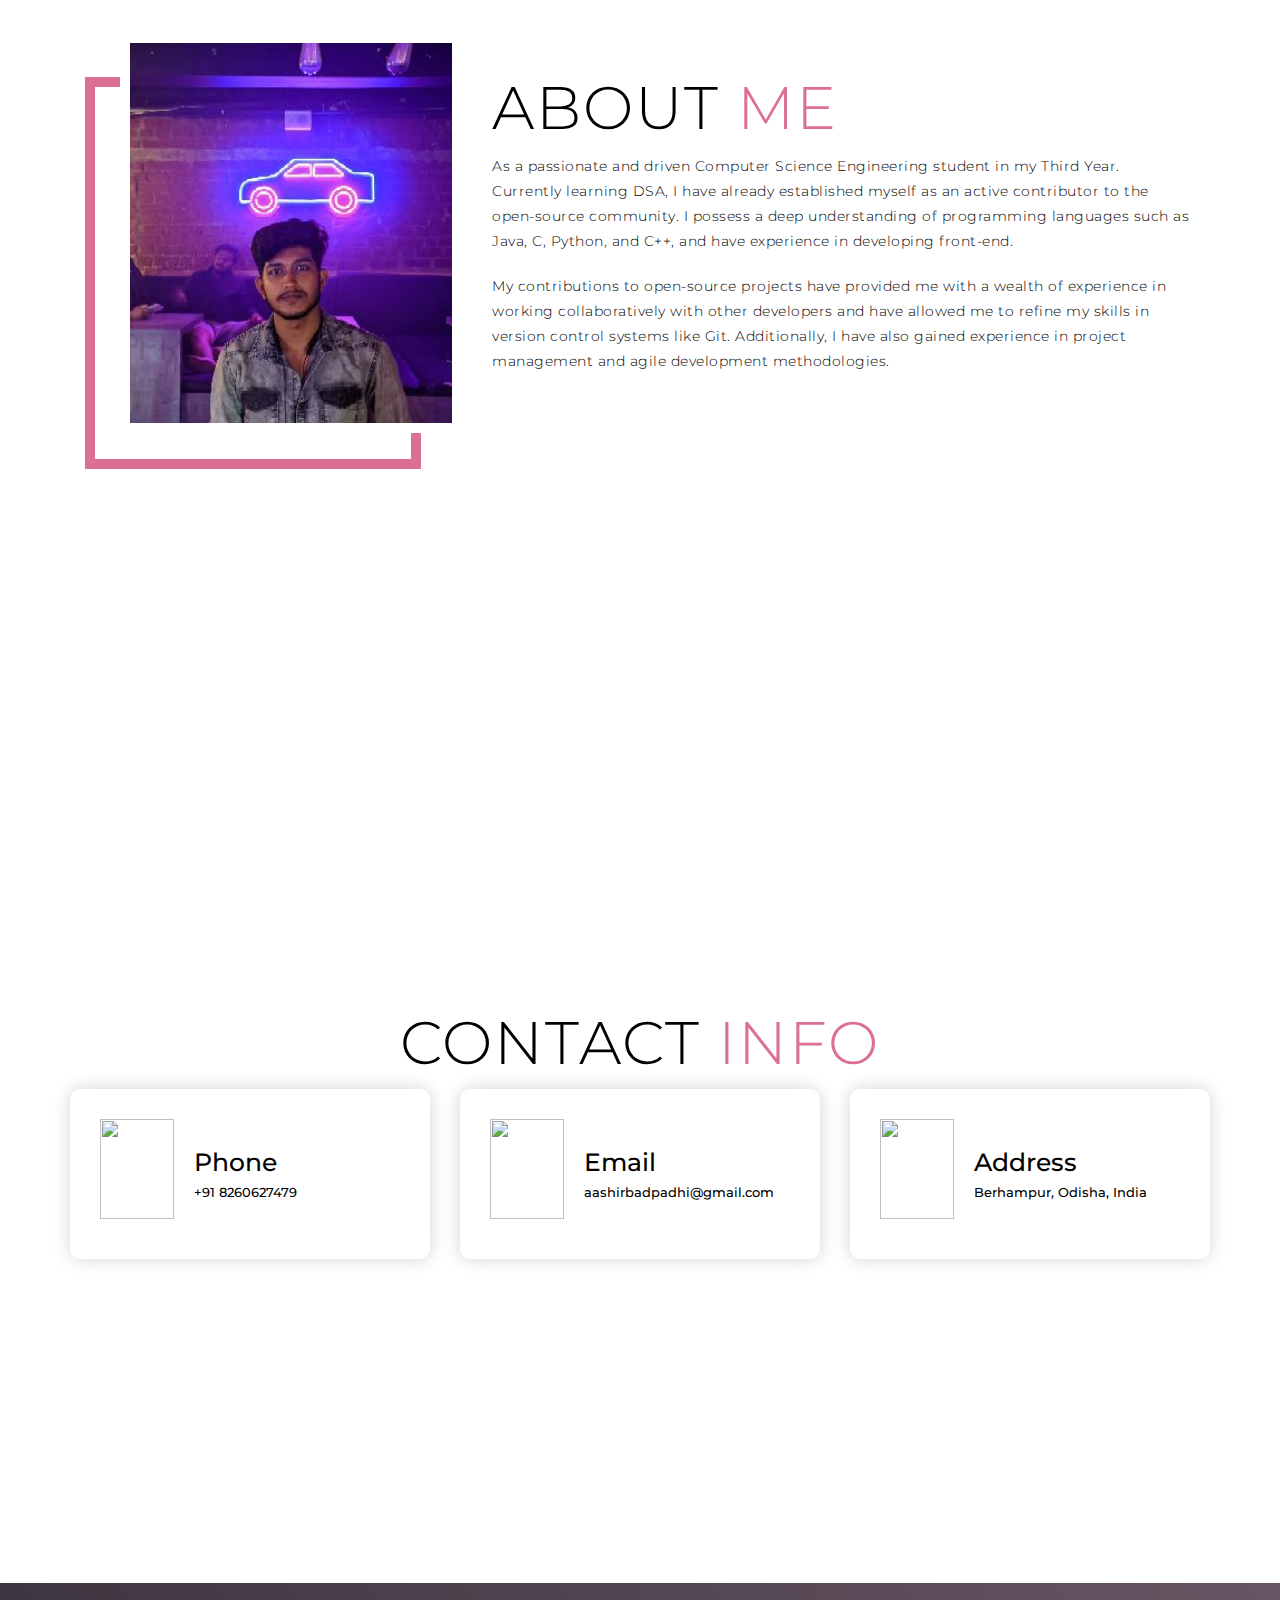
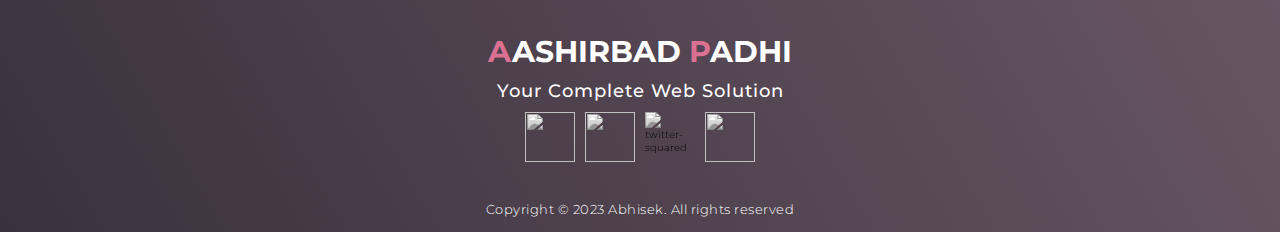
==== commit eb033b48: "twitter icon added" ====
--- a/index.html
+++ b/index.html
@@ -180,7 +180,7 @@
           <a href="https://www.instagram.com/panda__abhisek/"><img src="https://img.icons8.com/bubbles/100/000000/instagram-new.png"/></a>
         </div>
         <div class="social-item">
-          <a href="https://twitter.com/abhisekstwt?t=YmaEVm7Km2D3ZJAFjeZDhA&s=09"><img width="50" height="50" src="https://img.icons8.com/bubbles/100/000000/github-new.png" alt="github-squared"/></a>
+          <a href="https://twitter.com/abhisekstwt?t=YmaEVm7Km2D3ZJAFjeZDhA&s=09"><img width="50" height="50" src="https://img.icons8.com/bubbles/100/000000/twitter-new.png" alt="twitter-squared"/></a>
         </div>
         <div class="social-item">
           <a href="https://www.linkedin.com/in/abhisek-panda03"><img src="https://img.icons8.com/bubbles/100/000000/linkedin.png"/></a>
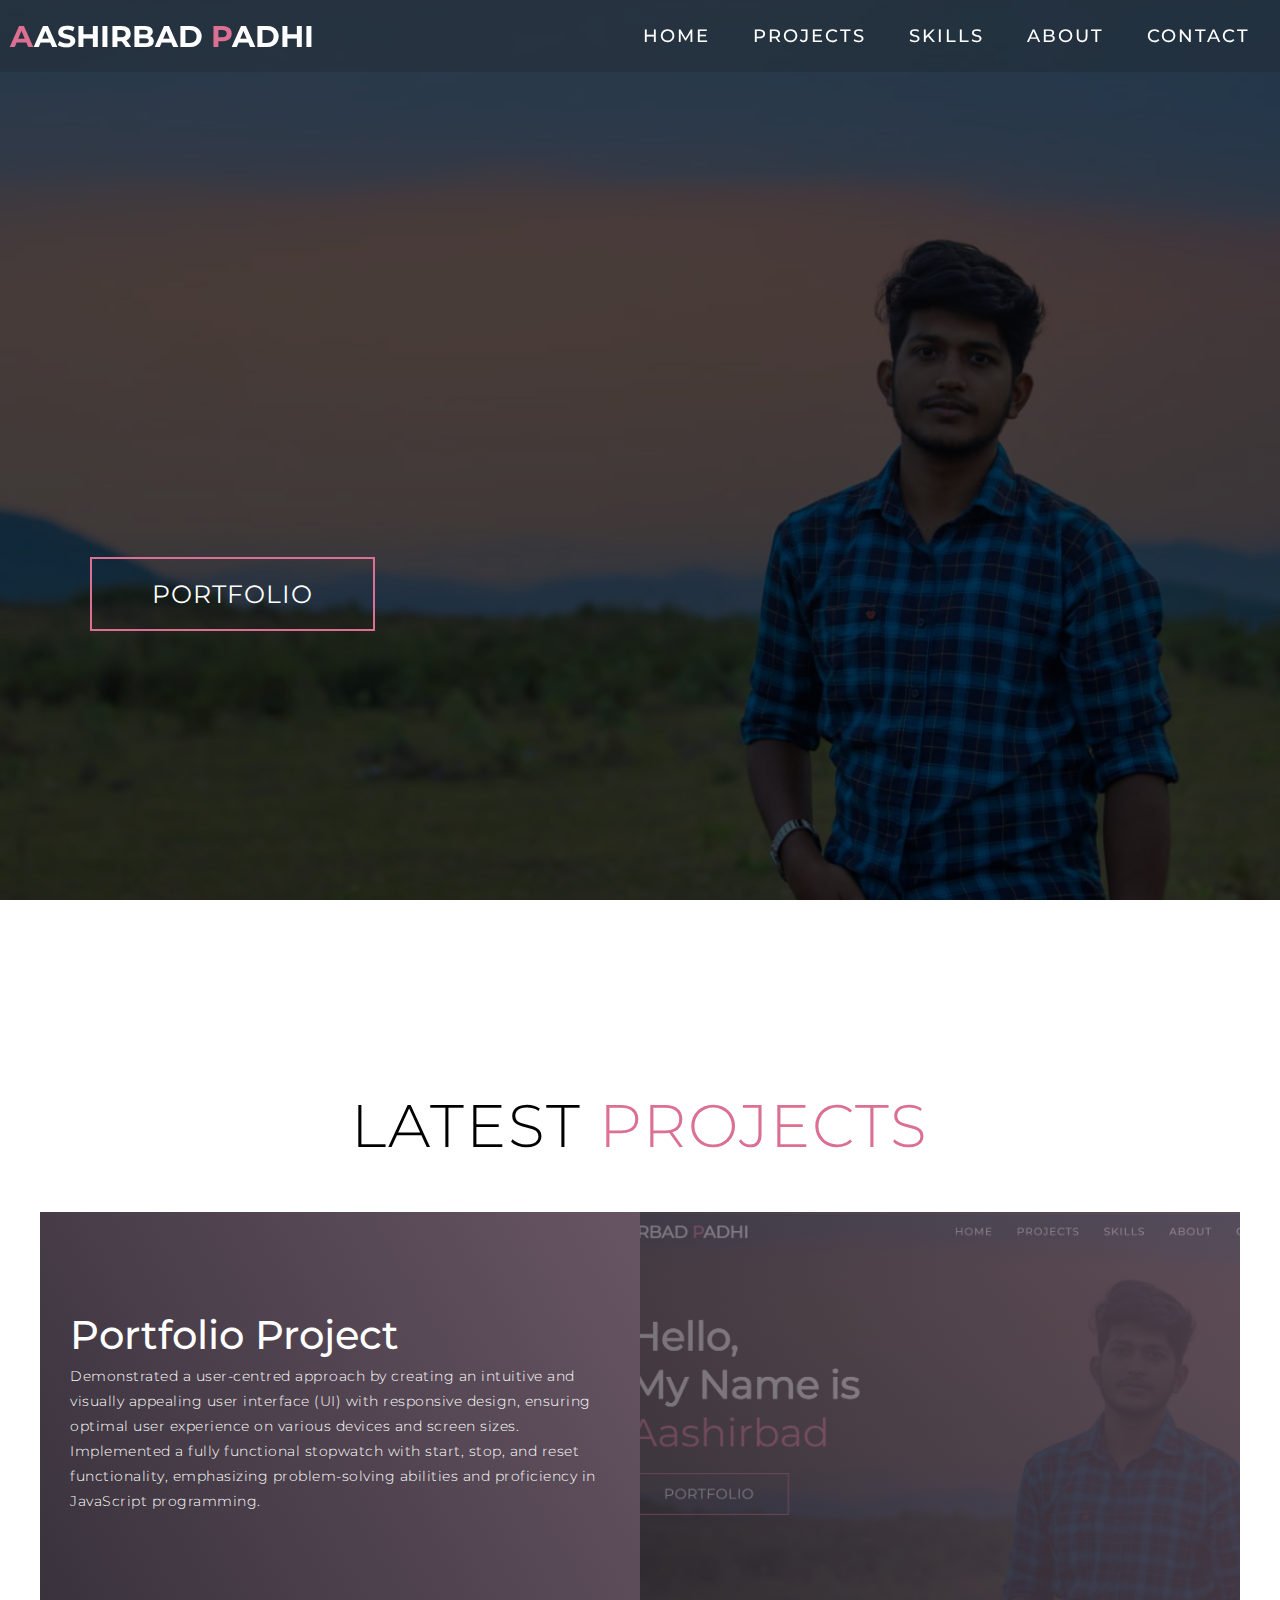
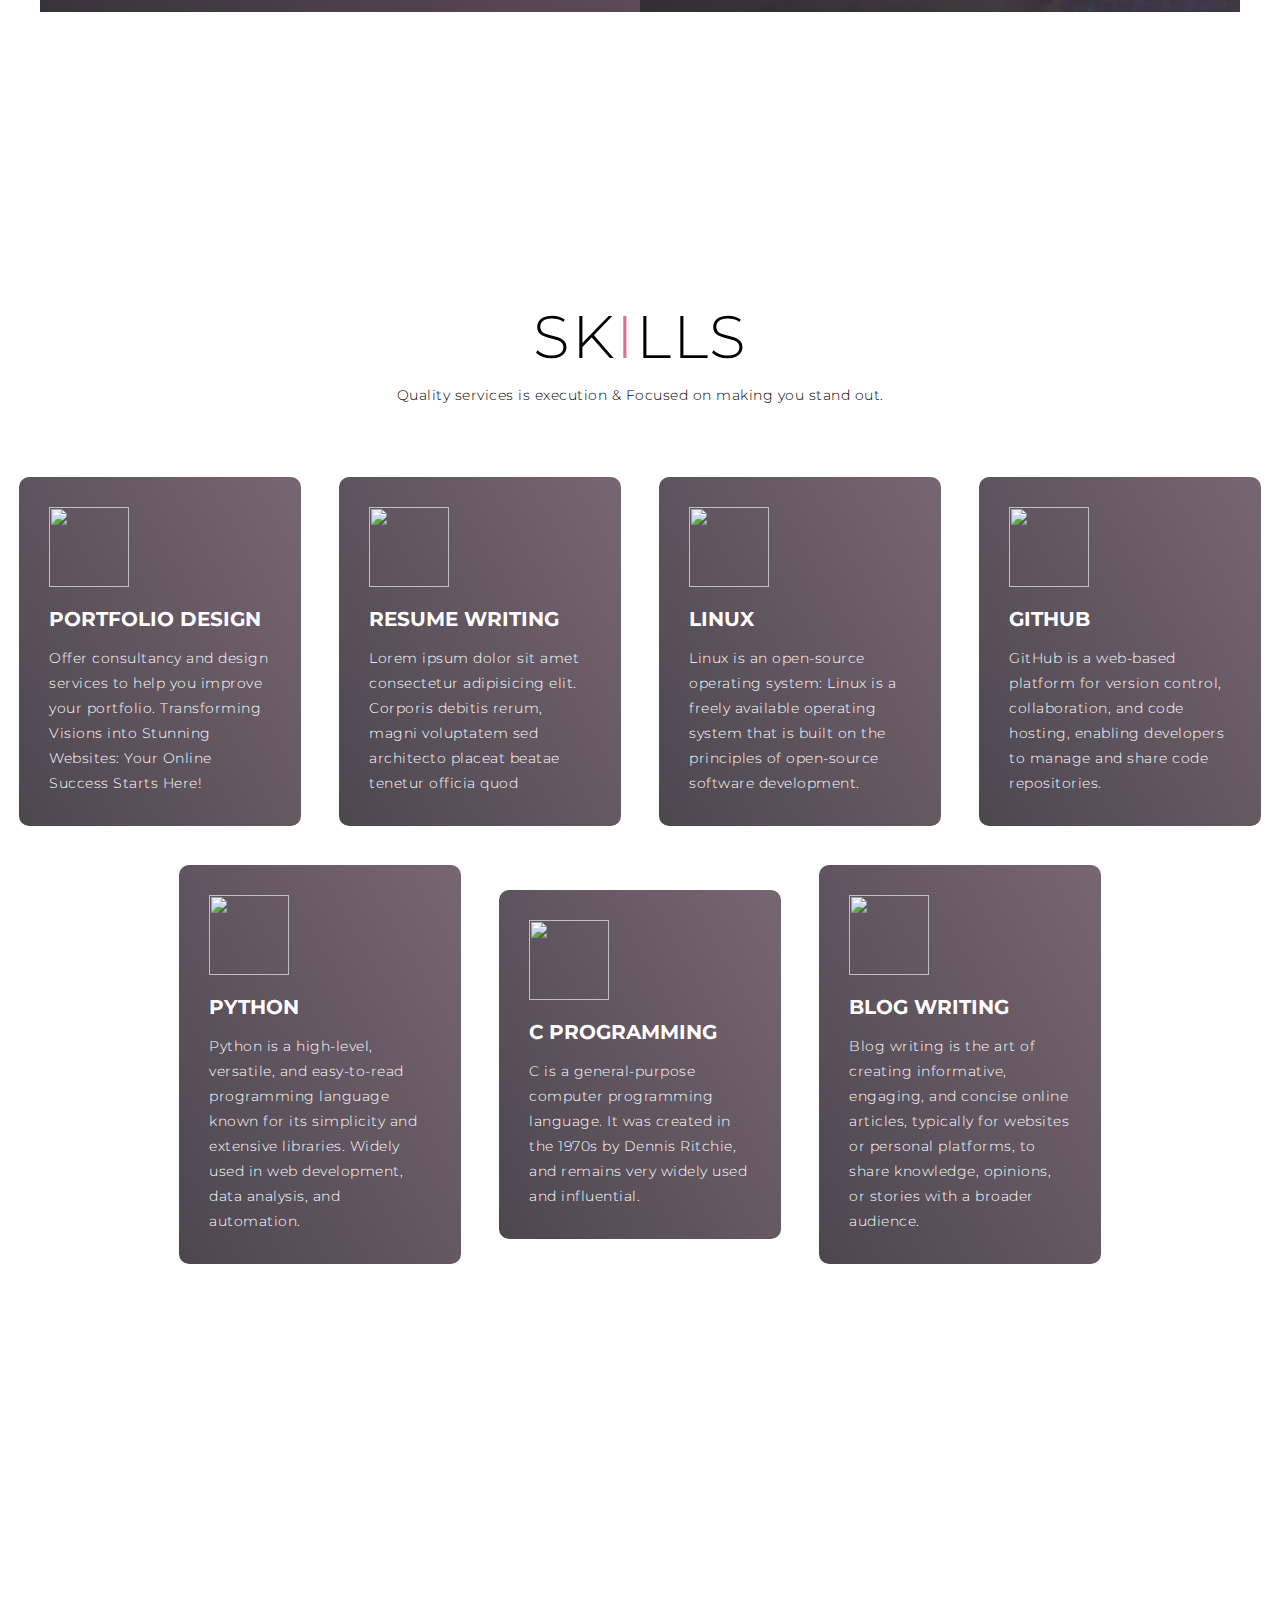
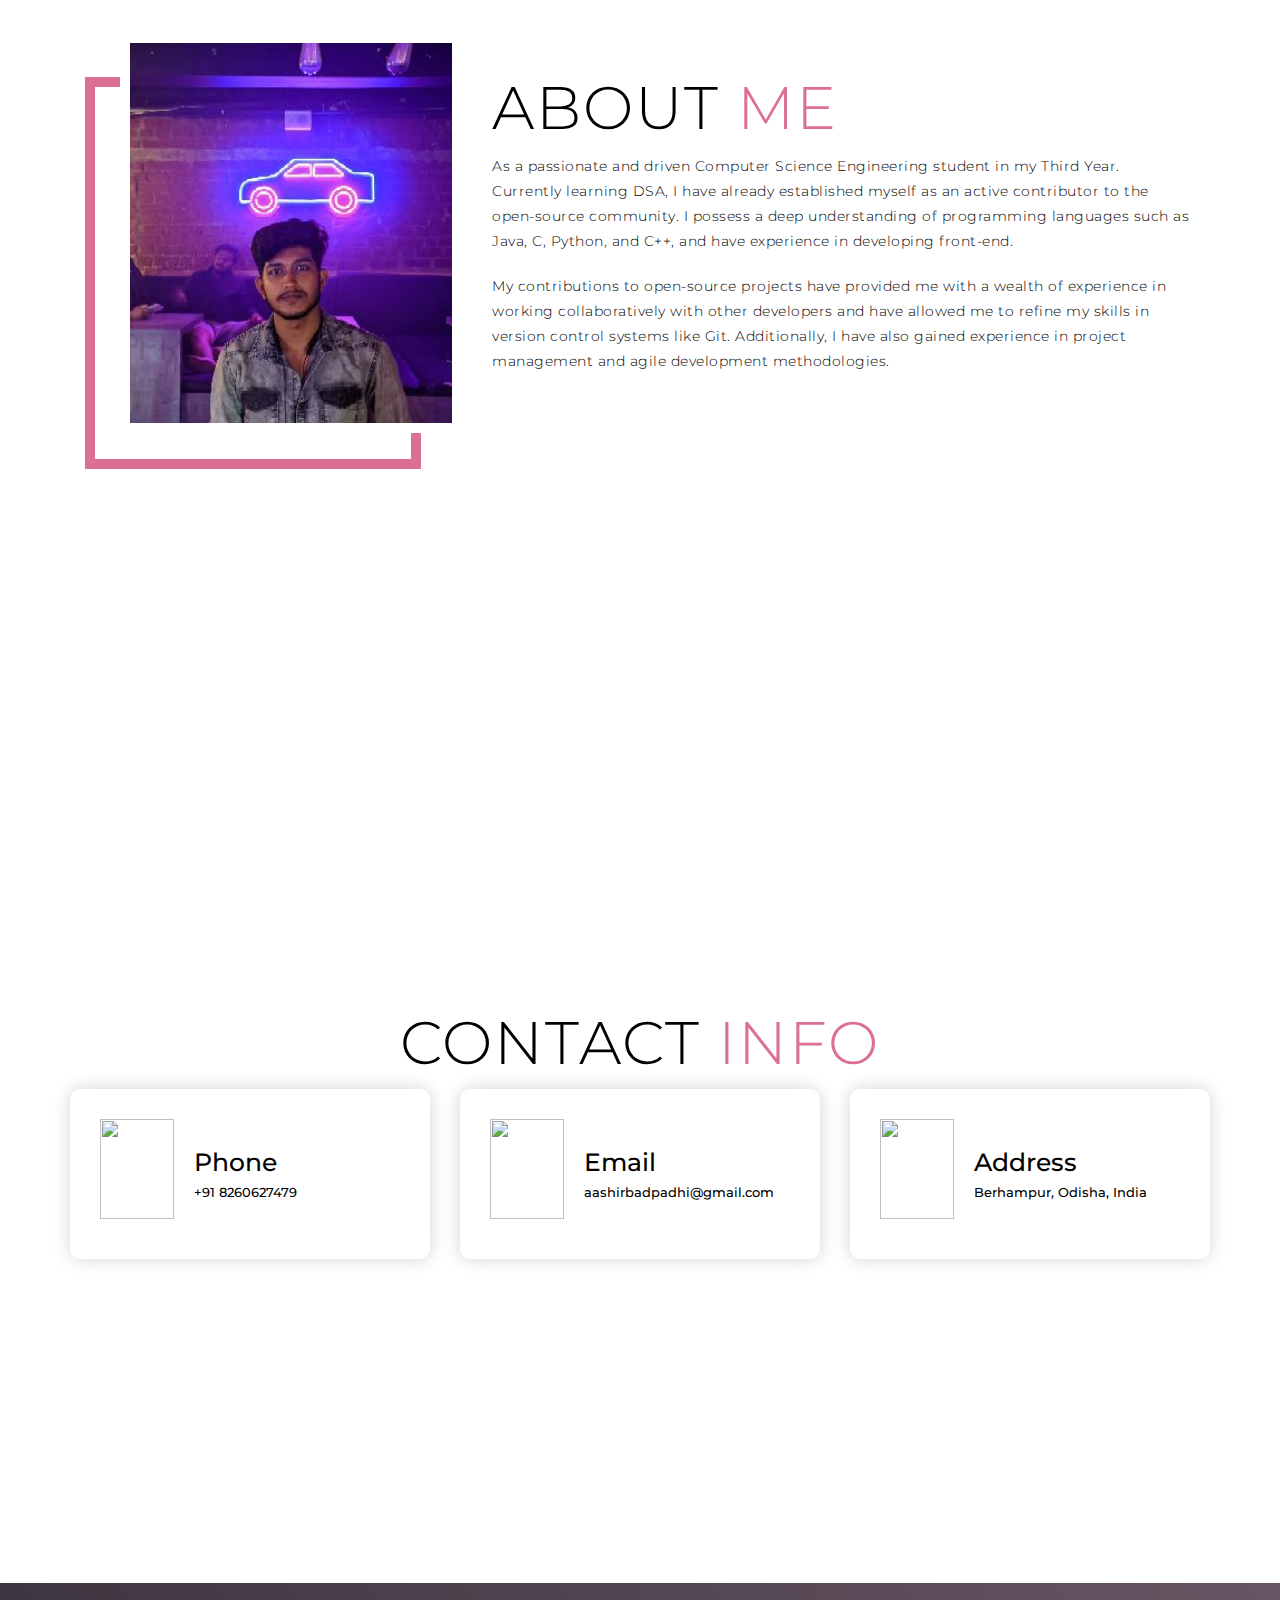
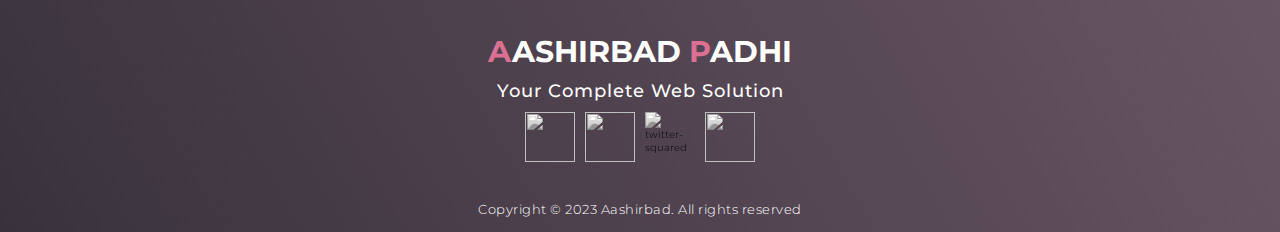
==== commit b9692944: "copyright added" ====
--- a/index.html
+++ b/index.html
@@ -174,19 +174,19 @@
       <h2>Your Complete Web Solution</h2>
       <div class="social-icon">
         <div class="social-item">
-          <a href="https://www.facebook.com/abhisek.panda.31542/"><img src="https://img.icons8.com/bubbles/100/000000/facebook-new.png"/></a>
+          <a href="https://m.facebook.com/profile.php/?id=100028545272281"><img src="https://img.icons8.com/bubbles/100/000000/facebook-new.png"/></a>
         </div>
         <div class="social-item">
-          <a href="https://www.instagram.com/panda__abhisek/"><img src="https://img.icons8.com/bubbles/100/000000/instagram-new.png"/></a>
+          <a href="https://instagram.com/aashirbad_?igshid=OGQ5ZDc2ODk2ZA=="><img src="https://img.icons8.com/bubbles/100/000000/instagram-new.png"/></a>
         </div>
         <div class="social-item">
-          <a href="https://twitter.com/abhisekstwt?t=YmaEVm7Km2D3ZJAFjeZDhA&s=09"><img width="50" height="50" src="https://img.icons8.com/bubbles/100/000000/twitter-new.png" alt="twitter-squared"/></a>
+          <a href="https://x.com/aashirbad_?t=m7jSgwSuvaVyrhvr92Q_mQ&s=09"><img width="50" height="50" src="https://img.icons8.com/bubbles/50/twitter-squared.png" alt="twitter-squared"/></a>
         </div>
         <div class="social-item">
-          <a href="https://www.linkedin.com/in/abhisek-panda03"><img src="https://img.icons8.com/bubbles/100/000000/linkedin.png"/></a>
+          <a href="https://www.linkedin.com/in/aashirbad-padhi-486910270?utm_source=share&utm_campaign=share_via&utm_content=profile&utm_medium=android_app"><img src="https://img.icons8.com/bubbles/100/000000/linkedin.png"/></a>
         </div>
       </div>
-      <p>Copyright © 2023 Abhisek. All rights reserved</p>
+      <p>Copyright © 2023 Aashirbad. All rights reserved</p>
     </div>
   </section>
   <!-- End Footer -->
